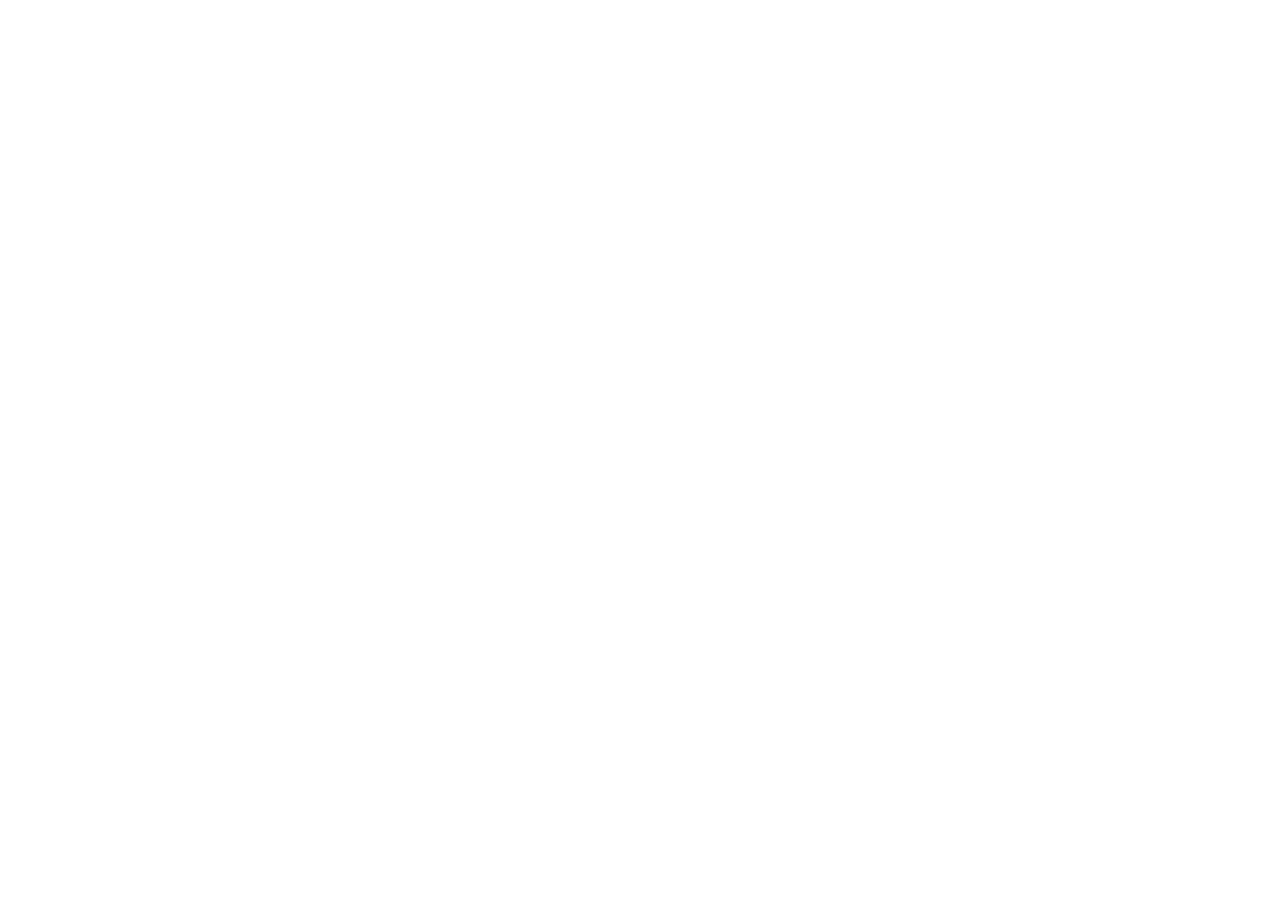
==== index.html @ 92db9edd "completes setup" ====
<!DOCTYPE html>
<html lang="en">
<head>
    <meta charset="UTF-8">
    <meta name="viewport" content="width=device-width, initial-scale=1.0">
    <meta http-equiv="X-UA-Compatible" content="ie=edge">
    <link rel="stylesheet" href="style.css">
    <title>Portfolio</title>
</head>
<body>
    <script src="./script.js"></script>
</body>
</html>
---- style.css ----
*,
*::before,
*::after {
    box-sizing: border-box;
}

body {
    margin: 0;
    padding: 0;
}
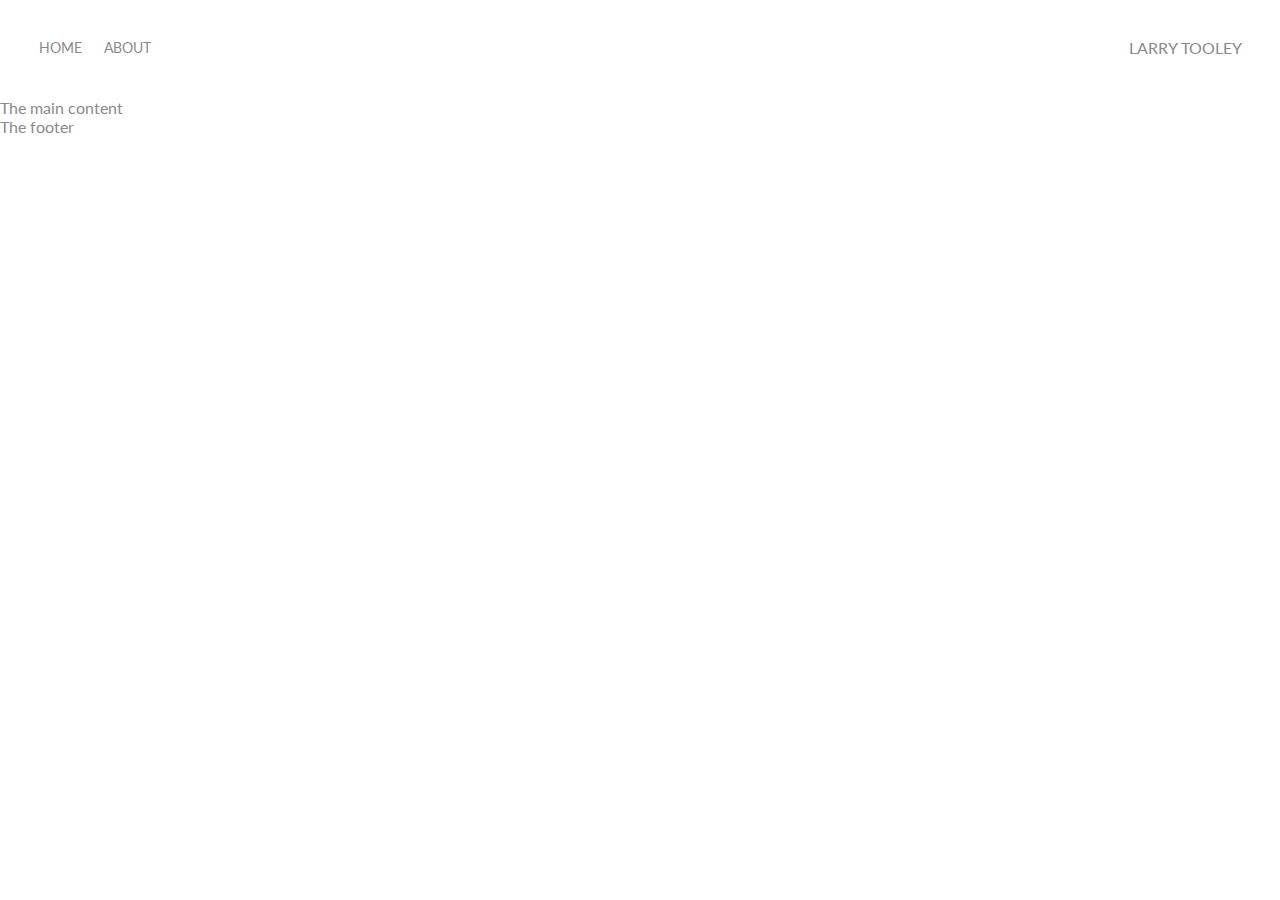
==== commit b2f2197e: "nav complete" ====
--- a/index.html
+++ b/index.html
@@ -1,13 +1,40 @@
 <!DOCTYPE html>
 <html lang="en">
+
 <head>
     <meta charset="UTF-8">
     <meta name="viewport" content="width=device-width, initial-scale=1.0">
     <meta http-equiv="X-UA-Compatible" content="ie=edge">
+    <link href="https://fonts.googleapis.com/css?family=Lato" rel="stylesheet">
     <link rel="stylesheet" href="style.css">
     <title>Portfolio</title>
 </head>
+
 <body>
+    <div class="container">
+        <nav>
+            <div class="nav-links">
+                <div class="nav-link">
+                    <a href="#">Home</a>
+                </div>
+                <div class="nav-link">
+                    <a href="./about.html">About</a>
+                </div>
+            </div>
+            <div class="name">
+                <div class="brand">
+                    <div>Larry Tooley</div>
+                </div>
+            </div>
+        </nav>
+        <main>
+            The main content
+        </main>
+        <footer>
+            The footer
+        </footer>
+    </div>
     <script src="./script.js"></script>
 </body>
+
 </html>--- a/style.css
+++ b/style.css
@@ -1,10 +1,52 @@
 *,
 *::before,
 *::after {
-    box-sizing: border-box;
+  box-sizing: border-box;
 }
 
 body {
-    margin: 0;
-    padding: 0;
-}+  margin: 0;
+  padding: 0;
+  color: #8a8a8a;
+  font-family: "Lato", sans-serif;
+}
+
+nav {
+  display: flex;
+  justify-content: space-between;
+  padding: 38px;
+}
+
+.nav-links {
+  display: flex;
+}
+
+nav .nav-links div {
+  margin-right: 20px;
+  font-size: 0.9em;
+  text-transform: uppercase;
+}
+
+.brand {
+  text-transform: uppercase;
+}
+
+.nav-link {
+  height: 22px;
+  border: 1px solid transparent;
+  transition: border-bottom 0.5s;
+}
+
+.nav-link a {
+  text-decoration: none;
+  color: inherit;
+  transition: color 0.5s;
+}
+
+.nav-link:hover {
+  border-bottom: 1px solid black;
+}
+
+.nav-link a:hover {
+  color: black;
+}
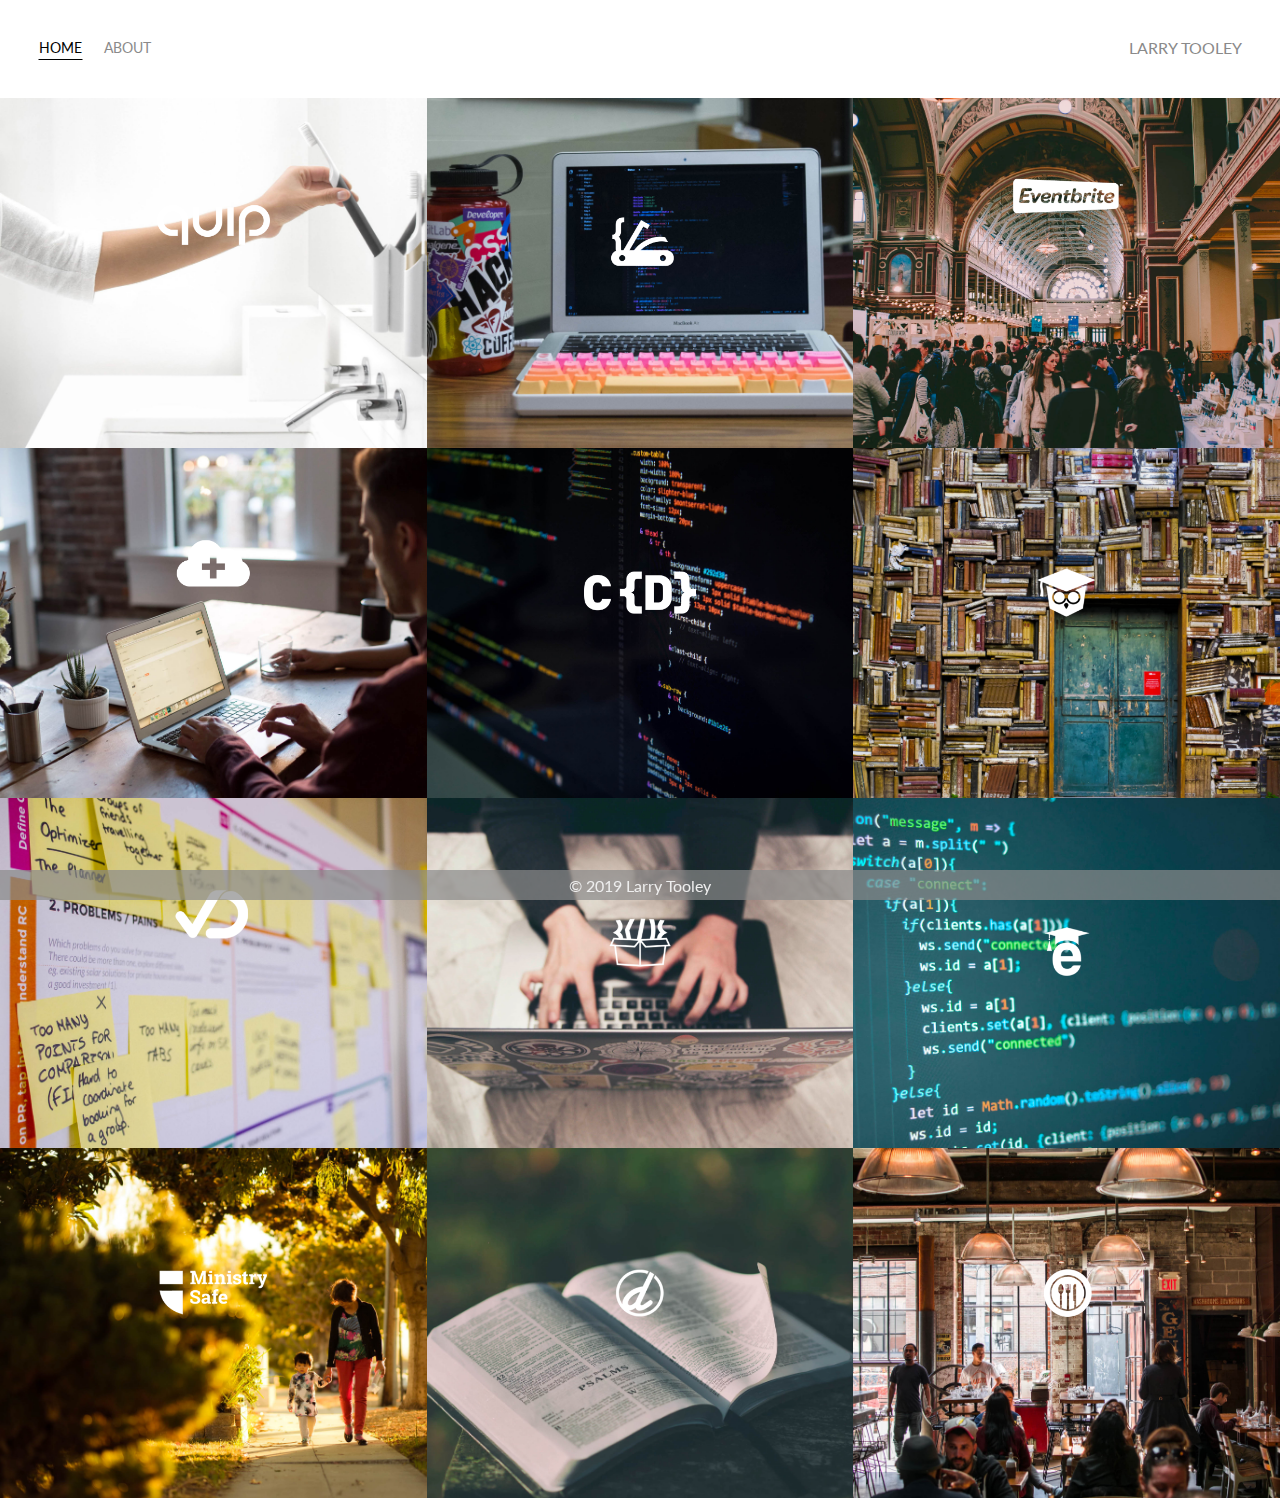
==== commit 0e827e93: "desktop site complete" ====
--- a/index.html
+++ b/index.html
@@ -11,10 +11,10 @@
 </head>
 
 <body>
-    <div class="container">
+    <header>
         <nav>
             <div class="nav-links">
-                <div class="nav-link">
+                <div class="nav-link active-nav-link">
                     <a href="#">Home</a>
                 </div>
                 <div class="nav-link">
@@ -27,13 +27,152 @@
                 </div>
             </div>
         </nav>
-        <main>
-            The main content
-        </main>
-        <footer>
-            The footer
-        </footer>
-    </div>
+    </header>
+    <main>
+        <div class="portfolio-item-wrapper">
+            <div class="portfolio-img-background" style="background-image:url(images/portfolio1.jpg)"></div>
+
+            <div class="img-text-wrapper">
+                <div class="logo-wrapper">
+                    <img src="images/logos/quip.png" alt="">
+                </div>
+
+                <div class="subtitle">I built the Quip Ecommerce platform, named a Top 25 Invention by Time
+                    Magazine in 2016.</div>
+            </div>
+        </div>
+
+        <div class="portfolio-item-wrapper">
+            <div class="portfolio-img-background" style="background-image:url(images/portfolio2.jpg)"></div>
+            <div class="img-text-wrapper">
+                <div class="logo-wrapper">
+                    <img src="images/logos/devcamp.png" alt="">
+                </div>
+
+                <div class="subtitle">Coding bootcamp and learning management system.</div>
+            </div>
+        </div>
+
+        <div class="portfolio-item-wrapper">
+            <div class="portfolio-img-background" style="background-image:url(images/portfolio3.jpg)"></div>
+            <div class="img-text-wrapper">
+                <div class="logo-wrapper">
+                    <img src="images/logos/eventbrite.png" alt="">
+                </div>
+
+                <div class="subtitle">Eventbrite is the leading event management platform on the web with
+                    millions of individuals utilizing their applications
+                    to find, register or, and management events in numerous industries.</div>
+            </div>
+        </div>
+
+        <div class="portfolio-item-wrapper">
+            <div class="portfolio-img-background" style="background-image:url(images/portfolio4.jpg)"></div>
+            <div class="img-text-wrapper">
+                <div class="logo-wrapper">
+                    <img src="images/logos/shop-hacker.png" alt="">
+                </div>
+
+                <div class="subtitle">Shop Hacker allows you to easily import digital products such as elearning
+                    courses, software, and games directly
+                    into your ecommerce store.</div>
+            </div>
+        </div>
+
+        <div class="portfolio-item-wrapper">
+            <div class="portfolio-img-background" style="background-image:url(images/portfolio5.jpg)"></div>
+            <div class="img-text-wrapper">
+                <div class="logo-wrapper">
+                    <img src="images/logos/crondose.png" alt="">
+                </div>
+
+                <div class="subtitle">Online tutorials and productivity tips.</div>
+            </div>
+        </div>
+
+        <div class="portfolio-item-wrapper">
+            <div class="portfolio-img-background" style="background-image:url(images/portfolio6.jpg)"></div>
+            <div class="img-text-wrapper">
+                <div class="logo-wrapper">
+                    <img src="images/logos/dailysmarty.png" alt="">
+                </div>
+
+                <div class="subtitle">Keep track of what you learn every day.</div>
+            </div>
+        </div>
+
+        <div class="portfolio-item-wrapper">
+            <div class="portfolio-img-background" style="background-image:url(images/portfolio7.jpg)"></div>
+            <div class="img-text-wrapper">
+                <div class="logo-wrapper">
+                    <img src="images/logos/dashtrack.png" alt="">
+                </div>
+
+                <div class="subtitle">What you track improves. DashTrack is a journal that makes it easy to
+                    track your daily tasks and make the most
+                    of your time each day.</div>
+            </div>
+        </div>
+
+        <div class="portfolio-item-wrapper">
+            <div class="portfolio-img-background" style="background-image:url(images/portfolio8.jpg)"></div>
+            <div class="img-text-wrapper">
+                <div class="logo-wrapper">
+                    <img src="images/logos/devtrunk.png" alt="">
+                </div>
+
+                <div class="subtitle">Online shop for developer happiness.</div>
+            </div>
+        </div>
+
+        <div class="portfolio-item-wrapper">
+            <div class="portfolio-img-background" style="background-image:url(images/portfolio9.jpg)"></div>
+            <div class="img-text-wrapper">
+                <div class="logo-wrapper">
+                    <img src="images/logos/edutechional.png" alt="">
+                </div>
+
+                <div class="subtitle">Online technology tutorials.</div>
+            </div>
+        </div>
+
+        <div class="portfolio-item-wrapper">
+            <div class="portfolio-img-background" style="background-image:url(images/portfolio10.jpg)"></div>
+            <div class="img-text-wrapper">
+                <div class="logo-wrapper">
+                    <img src="images/logos/ministry-safe.png" alt="">
+                </div>
+
+                <div class="subtitle">A complete child safety system for organizations.</div>
+            </div>
+        </div>
+
+        <div class="portfolio-item-wrapper">
+            <div class="portfolio-img-background" style="background-image:url(images/portfolio11.jpg)"></div>
+            <div class="img-text-wrapper">
+                <div class="logo-wrapper">
+                    <img src="images/logos/open-devos.png" alt="">
+                </div>
+
+                <div class="subtitle">Publish and share daily devotionals.</div>
+            </div>
+        </div>
+
+        <div class="portfolio-item-wrapper">
+            <div class="portfolio-img-background" style="background-image:url(images/portfolio12.jpg)"></div>
+            <div class="img-text-wrapper">
+                <div class="logo-wrapper">
+                    <img src="images/logos/toastability.png" alt="">
+                </div>
+
+                <div class="subtitle">Easy way to manage the digital life of your bar or restaurant.</div>
+            </div>
+        </div>
+
+    </main>
+    <footer>
+        <div>&copy; 2019 Larry Tooley</div>
+    </footer>
     <script src="./script.js"></script>
 </body>
 
--- a/style.css
+++ b/style.css
@@ -1,3 +1,5 @@
+/* Base Styles */
+
 *,
 *::before,
 *::after {
@@ -9,9 +11,19 @@
   padding: 0;
   color: #8a8a8a;
   font-family: "Lato", sans-serif;
+  display: grid;
+  grid-template-columns: 1fr;
 }
 
+/* Nav Styles */
+
 nav {
+  position: fixed;
+  top: 0;
+  left: 0;
+  z-index: 999;
+  width: 100%;
+  background-color: white;
   display: flex;
   justify-content: space-between;
   padding: 38px;
@@ -50,3 +62,106 @@
 .nav-link a:hover {
   color: black;
 }
+
+.active-nav-link {
+  border-bottom: 1px solid black;
+}
+
+.active-nav-link a {
+  color: black !important;
+}
+
+/* Portfolio Styles */
+
+main {
+  display: grid;
+  grid-template-columns: 1fr 1fr 1fr;
+}
+
+.portfolio-item-wrapper {
+  position: relative;
+}
+
+.portfolio-img-background {
+  height: 350px;
+  width: 100%;
+  background-size: cover;
+  background-position: center;
+  background-repeat: no-repeat;
+}
+
+.img-text-wrapper {
+  position: absolute;
+  top: 0;
+  display: flex;
+  flex-direction: column;
+  justify-content: center;
+  align-items: center;
+  height: 100%;
+  text-align: center;
+  padding-left: 100px;
+  padding-right: 100px;
+}
+
+.logo-wrapper img {
+  width: 50%;
+  margin-bottom: 20px;
+}
+
+/* Portfolio Styles */
+
+main {
+  margin-top: 98px;
+}
+
+.img-text-wrapper .subtitle {
+  transition: 1s;
+  font-weight: 600;
+  color: transparent;
+}
+
+.img-text-wrapper:hover .subtitle {
+  font-weight: 600;
+  color: lightseagreen;
+}
+
+.img-darken {
+  transition: 1s;
+  filter: brightness(10%);
+}
+
+/* About Styles */
+
+main.about {
+  display: grid;
+  grid-template-columns: 1fr 1fr;
+}
+
+.profile-img img {
+  width: 100%;
+}
+
+.profile-content {
+  padding: 30px;
+}
+
+.profile-content h1 {
+  color: lightseagreen;
+}
+
+/* Footer Styles */
+
+footer {
+  width: 100%;
+  background: rgba(138, 138, 138, 0.7);
+  bottom: 0;
+  position: fixed;
+  height: 30px;
+  display: grid;
+  align-items: center;
+  justify-content: space-around;
+}
+
+footer div {
+  color: #eeeeee;
+}
